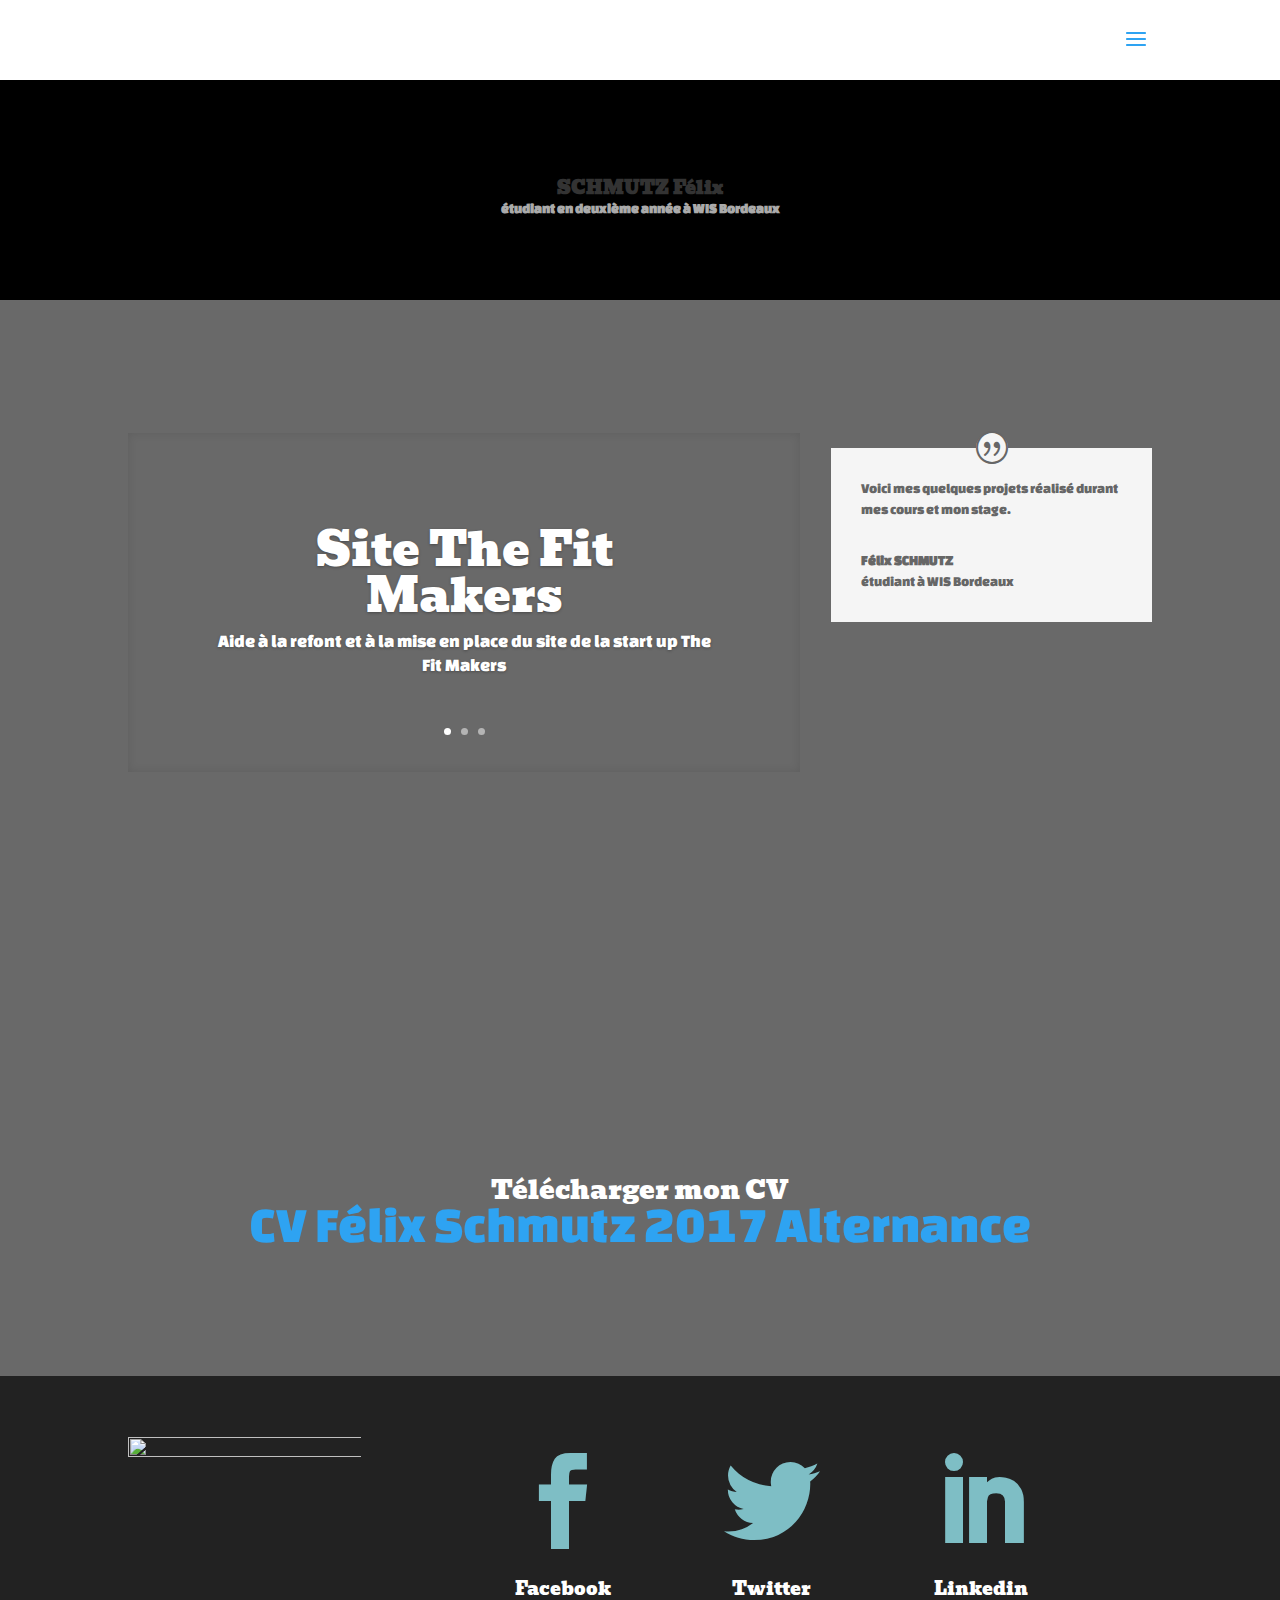
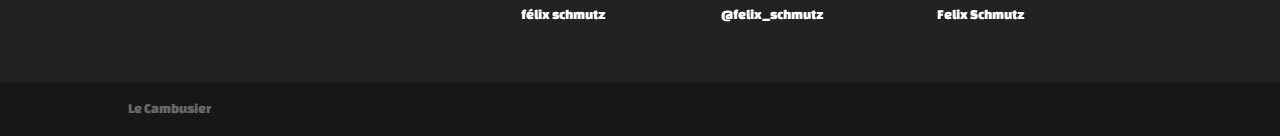
==== index.html @ dbc8c342 "Add files via upload" ====
<!DOCTYPE html> <!--[if IE 6]><html id="ie6" lang="fr-FR" prefix="og: http://ogp.me/ns#"> <![endif]--> <!--[if IE 7]><html id="ie7" lang="fr-FR" prefix="og: http://ogp.me/ns#"> <![endif]--> <!--[if IE 8]><html id="ie8" lang="fr-FR" prefix="og: http://ogp.me/ns#"> <![endif]--> <!--[if !(IE 6) | !(IE 7) | !(IE 8)  ]><!--><html lang="fr-FR" prefix="og: http://ogp.me/ns#"> <!--<![endif]--><head><meta charset="UTF-8" /><meta http-equiv="X-UA-Compatible" content="IE=edge"><link rel="pingback" href="https://felix-schmutz.github.io/xmlrpc.php" /><!--[if lt IE 9]> <script src="https://felix-schmutz.github.io/wp-content/themes/Divi/js/html5.js" type="text/javascript"></script> <![endif]--> <script type="text/javascript">document.documentElement.className = 'js';</script> <script>var et_site_url='https://felix-schmutz.github.io';var et_post_id='2';function et_core_page_resource_fallback(a,b){"undefined"===typeof b&&(b=a.sheet.cssRules&&0===a.sheet.cssRules.length);b&&(a.onerror=null,a.onload=null,a.href?a.href=et_site_url+"/?et_core_page_resource="+a.id+et_post_id:a.src&&(a.src=et_site_url+"/?et_core_page_resource="+a.id+et_post_id))}</script><link type="text/css" media="all" href="https://felix-schmutz.github.io/wp-content/cache/autoptimize/css/autoptimize_e6627c3e05b2438e16acee1b94a51d77.css" rel="stylesheet" /><title>Accueil - CV Félix Schmutz</title><meta name="robots" content="noindex,follow"/><link rel="canonical" href="https://felix-schmutz.github.io/" /><meta property="og:locale" content="fr_FR" /><meta property="og:locale:alternate" content="en_US" /><meta property="og:type" content="website" /><meta property="og:title" content="Accueil - CV Félix Schmutz" /><meta property="og:url" content="https://felix-schmutz.github.io/" /><meta property="og:site_name" content="CV Félix Schmutz" /><meta name="twitter:card" content="summary" /><meta name="twitter:title" content="Accueil - CV Félix Schmutz" /> <script type='application/ld+json'>{"@context":"http:\/\/schema.org","@type":"WebSite","@id":"#website","url":"https:\/\/felix-schmutz.github.io\/","name":"CV F\u00e9lix Schmutz","potentialAction":{"@type":"SearchAction","target":"https:\/\/felix-schmutz.github.io\/?s={search_term_string}","query-input":"required name=search_term_string"}}</script> <link rel='dns-prefetch' href='//s.w.org' /><link rel="alternate" type="application/rss+xml" title="CV Félix Schmutz &raquo; Flux" href="https://felix-schmutz.github.io/feed/" /><link rel="alternate" type="application/rss+xml" title="CV Félix Schmutz &raquo; Flux des commentaires" href="https://felix-schmutz.github.io/comments/feed/" /><link rel="alternate" type="application/rss+xml" title="CV Félix Schmutz &raquo; Accueil Flux des commentaires" href="https://felix-schmutz.github.io/page-d-exemple/feed/" /> <script type="text/javascript">window._wpemojiSettings = {"baseUrl":"https:\/\/s.w.org\/images\/core\/emoji\/2.3\/72x72\/","ext":".png","svgUrl":"https:\/\/s.w.org\/images\/core\/emoji\/2.3\/svg\/","svgExt":".svg","source":{"concatemoji":"https:\/\/felix-schmutz.github.io\/wp-includes\/js\/wp-emoji-release.min.js?ver=4.8.2"}};
			!function(a,b,c){function d(a){var b,c,d,e,f=String.fromCharCode;if(!k||!k.fillText)return!1;switch(k.clearRect(0,0,j.width,j.height),k.textBaseline="top",k.font="600 32px Arial",a){case"flag":return k.fillText(f(55356,56826,55356,56819),0,0),b=j.toDataURL(),k.clearRect(0,0,j.width,j.height),k.fillText(f(55356,56826,8203,55356,56819),0,0),c=j.toDataURL(),b!==c&&(k.clearRect(0,0,j.width,j.height),k.fillText(f(55356,57332,56128,56423,56128,56418,56128,56421,56128,56430,56128,56423,56128,56447),0,0),b=j.toDataURL(),k.clearRect(0,0,j.width,j.height),k.fillText(f(55356,57332,8203,56128,56423,8203,56128,56418,8203,56128,56421,8203,56128,56430,8203,56128,56423,8203,56128,56447),0,0),c=j.toDataURL(),b!==c);case"emoji4":return k.fillText(f(55358,56794,8205,9794,65039),0,0),d=j.toDataURL(),k.clearRect(0,0,j.width,j.height),k.fillText(f(55358,56794,8203,9794,65039),0,0),e=j.toDataURL(),d!==e}return!1}function e(a){var c=b.createElement("script");c.src=a,c.defer=c.type="text/javascript",b.getElementsByTagName("head")[0].appendChild(c)}var f,g,h,i,j=b.createElement("canvas"),k=j.getContext&&j.getContext("2d");for(i=Array("flag","emoji4"),c.supports={everything:!0,everythingExceptFlag:!0},h=0;h<i.length;h++)c.supports[i[h]]=d(i[h]),c.supports.everything=c.supports.everything&&c.supports[i[h]],"flag"!==i[h]&&(c.supports.everythingExceptFlag=c.supports.everythingExceptFlag&&c.supports[i[h]]);c.supports.everythingExceptFlag=c.supports.everythingExceptFlag&&!c.supports.flag,c.DOMReady=!1,c.readyCallback=function(){c.DOMReady=!0},c.supports.everything||(g=function(){c.readyCallback()},b.addEventListener?(b.addEventListener("DOMContentLoaded",g,!1),a.addEventListener("load",g,!1)):(a.attachEvent("onload",g),b.attachEvent("onreadystatechange",function(){"complete"===b.readyState&&c.readyCallback()})),f=c.source||{},f.concatemoji?e(f.concatemoji):f.wpemoji&&f.twemoji&&(e(f.twemoji),e(f.wpemoji)))}(window,document,window._wpemojiSettings);</script> <meta content="Divi v.3.0.76" name="generator"/><link rel='stylesheet' id='dashicons-css'  href='https://felix-schmutz.github.io/wp-includes/css/dashicons.min.css?ver=4.8.2' type='text/css' media='all' /> <script type='text/javascript' src='https://felix-schmutz.github.io/wp-includes/js/jquery/jquery.js?ver=1.12.4'></script> <link rel='https://api.w.org/' href='https://felix-schmutz.github.io/wp-json/' /><link rel="EditURI" type="application/rsd+xml" title="RSD" href="https://felix-schmutz.github.io/xmlrpc.php?rsd" /><link rel="wlwmanifest" type="application/wlwmanifest+xml" href="https://felix-schmutz.github.io/wp-includes/wlwmanifest.xml" /><meta name="generator" content="WordPress 4.8.2" /><link rel='shortlink' href='https://felix-schmutz.github.io/' /><link rel="alternate" type="application/json+oembed" href="https://felix-schmutz.github.io/wp-json/oembed/1.0/embed?url=http%3A%2F%2Fhttps://felix-schmutz.github.io%2F" /><link rel="alternate" type="text/xml+oembed" href="https://felix-schmutz.github.io/wp-json/oembed/1.0/embed?url=http%3A%2F%2Fhttps://felix-schmutz.github.io%2F&#038;format=xml" /><link rel="alternate" href="https://felix-schmutz.github.io/" hreflang="fr" /><link rel="alternate" href="https://felix-schmutz.github.io/en/" hreflang="en" /><meta name="viewport" content="width=device-width, initial-scale=1.0, maximum-scale=1.0, user-scalable=0" /><link rel="icon" href="https://felix-schmutz.github.io/wp-content/uploads/2017/10/cropped-Logo-moi--32x32.png" sizes="32x32" /><link rel="icon" href="https://felix-schmutz.github.io/wp-content/uploads/2017/10/cropped-Logo-moi--192x192.png" sizes="192x192" /><link rel="apple-touch-icon-precomposed" href="https://felix-schmutz.github.io/wp-content/uploads/2017/10/cropped-Logo-moi--180x180.png" /><meta name="msapplication-TileImage" content="https://felix-schmutz.github.io/wp-content/uploads/2017/10/cropped-Logo-moi--270x270.png" /></head><body class="home page-template-default page page-id-2 et_pb_button_helper_class et_fixed_nav et_show_nav et_hide_primary_logo et_cover_background et_pb_gutter et_pb_gutters2 et_primary_nav_dropdown_animation_fade et_secondary_nav_dropdown_animation_fade et_pb_footer_columns_1_4__3_4 et_header_style_slide et_header_style_left et_pb_pagebuilder_layout et_right_sidebar et_divi_theme unknown"><div id="page-container"><div class="et_slide_in_menu_container"><div class="et_slide_menu_top"><div class="clear"></div><form role="search" method="get" class="et-search-form" action="https://felix-schmutz.github.io/"> <input type="search" class="et-search-field" placeholder="Rechercher &hellip;" value="" name="s" title="Rechercher:" /> <button type="submit" id="searchsubmit_header"></button></form></div><div class="et_pb_fullscreen_nav_container"><ul id="mobile_menu_slide" class="et_mobile_menu"><li id="menu-item-64" class="menu-item menu-item-type-post_type menu-item-object-page menu-item-64"><a href="https://felix-schmutz.github.io/contacts/">Contacts</a></li><li id="menu-item-65" class="menu-item menu-item-type-post_type menu-item-object-page menu-item-home current-menu-item page_item page-item-2 current_page_item menu-item-65"><a href="https://felix-schmutz.github.io/">Accueil</a></li><li id="menu-item-143-en" class="lang-item lang-item-6 lang-item-en menu-item menu-item-type-custom menu-item-object-custom menu-item-143-en"><a href="https://felix-schmutz.github.io/en/" hreflang="en-US" lang="en-US"><img src="[data-uri]" title="US" alt="US" /><span style="margin-left:0.3em;">US</span></a></li></ul></div></div><header id="main-header" data-height-onload="66"><div class="container clearfix et_menu_container"><div class="logo_container"> <span class="logo_helper"></span> <a href="https://felix-schmutz.github.io/"> <img src="https://felix-schmutz.github.io/wp-content/themes/Divi/images/logo.png" alt="CV Félix Schmutz" id="logo" data-height-percentage="54" /> </a></div><div id="et-top-navigation" data-height="66" data-fixed-height="40"> <span class="mobile_menu_bar et_pb_header_toggle et_toggle_slide_menu"></span></div></div><div class="et_search_outer"><div class="container et_search_form_container"><form role="search" method="get" class="et-search-form" action="https://felix-schmutz.github.io/"> <input type="search" class="et-search-field" placeholder="Rechercher &hellip;" value="" name="s" title="Rechercher:" /></form> <span class="et_close_search_field"></span></div></div></header><div id="et-main-area"><div id="main-content"><article id="post-2" class="post-2 page type-page status-publish hentry"><div class="entry-content"><div class="et_pb_section  et_pb_section_0 et_pb_with_background et_section_regular"><div class="et_pb_row et_pb_row_0"><div class="et_pb_column et_pb_column_4_4  et_pb_column_0"><div class="et_pb_module et_pb_image et_pb_image_0 et_always_center_on_mobile"> <img src="https://felix-schmutz.github.io/wp-content/uploads/2017/09/Moi.png" alt="" /></div><div class="et_pb_module et_pb_team_member  et_pb_team_member_0 et_pb_team_member_no_image et_pb_bg_layout_light clearfix et_pb_text_align_center"><div class="et_pb_team_member_description"><h4>SCHMUTZ Félix</h4><p class="et_pb_member_position">étudiant en deuxième année à WIS Bordeaux</p></div></div></div></div></div><div class="et_pb_section  et_pb_section_1 et_pb_with_background et_section_regular"><div class="et_pb_row et_pb_row_1"><div class="et_pb_column et_pb_column_4_4  et_pb_column_1"><ul class="et_pb_counters et-waypoint et_pb_module et_pb_bg_layout_light  et_pb_counters_0"></ul></div></div><div class="et_pb_row et_pb_row_2"><div class="et_pb_column et_pb_column_2_3  et_pb_column_2"><div class="et_pb_module et_pb_slider et_pb_slider_fullwidth_off  et_pb_slider_0"><div class="et_pb_slides"><div class="et_pb_slide et_pb_bg_layout_dark et_pb_media_alignment_center et_pb_slide_0 et-pb-active-slide"><div class="et_pb_container clearfix"><div class="et_pb_slider_container_inner"><div class="et_pb_slide_description"><h2 class="et_pb_slide_title">Site The Fit Makers</h2><div class="et_pb_slide_content"><p>Aide à la refont et à la mise en place du site de la start up The Fit Makers</p></div></div></div></div></div><div class="et_pb_slide et_pb_bg_layout_dark et_pb_media_alignment_center et_pb_slide_1"><div class="et_pb_container clearfix"><div class="et_pb_slider_container_inner"><div class="et_pb_slide_description"><h2 class="et_pb_slide_title">The Fit Makers</h2><div class="et_pb_slide_content"><p>Entretiens des réseaux sociaux de la start up The Fit Makers en tant que Comunity Manager</p></div></div></div></div></div><div class="et_pb_slide et_pb_bg_layout_dark et_pb_media_alignment_center et_pb_slide_2"><div class="et_pb_container clearfix"><div class="et_pb_slider_container_inner"><div class="et_pb_slide_description"><h2 class="et_pb_slide_title">Application Mobile</h2><div class="et_pb_slide_content"><p>Aide à l&rsquo;amélioration et à la gestion de l&rsquo;application mobile de la start up The Fit Makers</p></div></div></div></div></div></div></div></div><div class="et_pb_column et_pb_column_1_3  et_pb_column_3"><div class="et_pb_module et_pb_accordion  et_pb_accordion_0"></div><div class="et_pb_testimonial  et_pb_testimonial_0 et_pb_testimonial_no_image et_pb_module et_pb_bg_layout_light et_pb_text_align_left clearfix" style="background-color: #f5f5f5;"><div class="et_pb_testimonial_description"><div class="et_pb_testimonial_description_inner"><p>Voici mes quelques projets réalisé durant mes cours et mon stage.</p><strong class="et_pb_testimonial_author">Félix SCHMUTZ</strong><p class="et_pb_testimonial_meta">étudiant à WIS Bordeaux</p></div></div></div></div></div><div class="et_animated et_pb_row et_pb_row_3"><div class="et_pb_column et_pb_column_1_3  et_pb_column_4"><div class="et_pb_blurb et_pb_module et_pb_bg_layout_dark et_pb_text_align_center  et_pb_blurb_0 et_pb_blurb_position_top"><div class="et_pb_blurb_content"><div class="et_pb_main_blurb_image"><span class="et-pb-icon et-waypoint et_pb_animation_top" style="color: #7EBEC5;">&#xe09b;</span></div><div class="et_pb_blurb_container"><h4>Sports</h4><div class="et_pb_blurb_description"><p>Handball / Tennis / Surf /</p></div></div></div></div></div><div class="et_pb_column et_pb_column_1_3  et_pb_column_5"><div class="et_pb_text et_pb_module et_pb_bg_layout_dark et_pb_text_align_center  et_pb_text_0"><div class="et_pb_text_inner"><p><strong>Mes Hobby</strong></p></div></div><div class="et_pb_blurb et_pb_module et_pb_bg_layout_dark et_pb_text_align_center  et_pb_blurb_1 et_pb_blurb_position_top"><div class="et_pb_blurb_content"><div class="et_pb_main_blurb_image"><span class="et-pb-icon et-waypoint et_pb_animation_top" style="color: #7EBEC5;">&#xe01d;</span></div><div class="et_pb_blurb_container"><h4>Voyages</h4><div class="et_pb_blurb_description"><p>J&rsquo;adore voyager à travers le monde et découvrir de nouvelles croyance, histoires et paysages.</p></div></div></div></div></div><div class="et_pb_column et_pb_column_1_3  et_pb_column_6"><div class="et_pb_blurb et_pb_module et_pb_bg_layout_dark et_pb_text_align_center  et_pb_blurb_2 et_pb_blurb_position_top"><div class="et_pb_blurb_content"><div class="et_pb_main_blurb_image"><span class="et-pb-icon et-waypoint et_pb_animation_top" style="color: #7EBEC5;">&#xe0fc;</span></div><div class="et_pb_blurb_container"><h4>Résponsabilité</h4><div class="et_pb_blurb_description"><p>Président du Bureau des Sport à WIS Bordeaux</p></div></div></div></div></div></div><div class="et_pb_row et_pb_row_4"><div class="et_pb_column et_pb_column_4_4  et_pb_column_7"><div class="et_pb_promo et_pb_module et_pb_bg_layout_dark et_pb_text_align_center  et_pb_cta_0" style="background-color: rgba(119,184,196,0);"><div class="et_pb_promo_description"><h2>Télécharger mon CV</h2><p><a href="https://felix-schmutz.github.io/wp-content/uploads/2017/10/CV-Félix-Schmutz-2017-Alternance.pdf" rel="attachment wp-att-153">CV Félix Schmutz 2017 Alternance</a></p></div></div></div></div></div></div></article></div><footer id="main-footer"><div class="container"><div id="footer-widgets" class="clearfix"><div class="footer-widget"><div id="media_image-2" class="fwidget et_pb_widget widget_media_image"><img width="300" height="245" src="https://felix-schmutz.github.io/wp-content/uploads/2017/10/Logo-moi--300x245.png" class="image wp-image-108  attachment-medium size-medium" alt="" style="max-width: 100%; height: auto;" srcset="https://felix-schmutz.github.io/wp-content/uploads/2017/10/Logo-moi--300x245.png 300w, https://felix-schmutz.github.io/wp-content/uploads/2017/10/Logo-moi-.png 650w" sizes="(max-width: 300px) 100vw, 300px" /></div></div><div class="footer-widget"><div id="text-2" class="fwidget et_pb_widget widget_text"><div class="textwidget"><div class="et_pb_row et_pb_row_4"><div class="et_pb_column et_pb_column_1_3  et_pb_column_7"><div class="et_pb_blurb et_pb_module et_pb_bg_layout_dark et_pb_text_align_center  et_pb_blurb_3 et_pb_blurb_position_top"><div class="et_pb_blurb_content"><div class="et_pb_main_blurb_image"><a href="https://www.facebook.com/felix.schmutz.3"><span class="et-pb-icon et-waypoint et_pb_animation_top et-animated" style="color: #7EBEC5;"></span></a></div><div class="et_pb_blurb_container"><h4><a href="https://www.facebook.com/felix.schmutz.3">Facebook</a></h4><div class="et_pb_blurb_description"><p>félix schmutz</p></div></div></div></div></div><div class="et_pb_column et_pb_column_1_3  et_pb_column_8"><div class="et_pb_blurb et_pb_module et_pb_bg_layout_dark et_pb_text_align_center  et_pb_blurb_4 et_pb_blurb_position_top"><div class="et_pb_blurb_content"><div class="et_pb_main_blurb_image"><a href="https://twitter.com/felix_schmutz"><span class="et-pb-icon et-waypoint et_pb_animation_top et-animated" style="color: #7EBEC5;"></span></a></div><div class="et_pb_blurb_container"><h4><a href="https://twitter.com/felix_schmutz">Twitter</a></h4><div class="et_pb_blurb_description"><p>@felix_schmutz</p></div></div></div></div></div><div class="et_pb_column et_pb_column_1_3  et_pb_column_9"><div class="et_pb_blurb et_pb_module et_pb_bg_layout_dark et_pb_text_align_center  et_pb_blurb_5 et_pb_blurb_position_top"><div class="et_pb_blurb_content"><div class="et_pb_main_blurb_image"><a href="https://www.linkedin.com/in/felix-schmutz-033530150/"><span class="et-pb-icon et-waypoint et_pb_animation_top et-animated" style="color: #7EBEC5;"></span></a></div><div class="et_pb_blurb_container"><h4><a href="https://www.linkedin.com/in/felix-schmutz-033530150/">Linkedin</a></h4><div class="et_pb_blurb_description"><p>Felix Schmutz</p></div></div></div></div></div></div></div></div></div></div></div><div id="footer-bottom"><div class="container clearfix"><div id="footer-info">Le Cambusier</div></div></div></footer></div></div>  <script type="text/javascript">var et_animation_data = [{"class":"et_pb_row_3","style":"zoom","repeat":"once","duration":"1000ms","delay":"0ms","intensity":"50%","starting_opacity":"0%","speed_curve":"ease-in-out"}];</script> <link rel='stylesheet' id='et-builder-googlefonts-css'  href='http://fonts.googleapis.com/css?family=Bevan:400|Changa+One:400,400italic&#038;subset=latin' type='text/css' media='all' /> <script type='text/javascript'>var et_shortcodes_strings = {"previous":"Pr\u00e9c\u00e9dent","next":"Suivant"};
var et_pb_custom = {"ajaxurl":"https:\/\/felix-schmutz.github.io\/wp-admin\/admin-ajax.php","images_uri":"https:\/\/felix-schmutz.github.io\/wp-content\/themes\/Divi\/images","builder_images_uri":"https:\/\/felix-schmutz.github.io\/wp-content\/themes\/Divi\/includes\/builder\/images","et_frontend_nonce":"f06db43201","subscription_failed":"Veuillez v\u00e9rifier les champs ci-dessous pour vous assurer que vous avez entr\u00e9 les informations correctes.","et_ab_log_nonce":"186a486519","fill_message":"S'il vous pla\u00eet, remplissez les champs suivants:","contact_error_message":"Veuillez corriger les erreurs suivantes :","invalid":"E-mail non valide","captcha":"Captcha","prev":"Pr\u00e9c\u00e9dent","previous":"Pr\u00e9c\u00e9dente","next":"Prochaine","wrong_captcha":"Vous avez entr\u00e9 le mauvais num\u00e9ro dans le captcha.","is_builder_plugin_used":"","ignore_waypoints":"no","is_divi_theme_used":"1","widget_search_selector":".widget_search","is_ab_testing_active":"","page_id":"2","unique_test_id":"","ab_bounce_rate":"5","is_cache_plugin_active":"yes","is_shortcode_tracking":""};</script> <script type="text/javascript" defer src="https://felix-schmutz.github.io/wp-content/cache/autoptimize/js/autoptimize_d4743b2c20d6926d5e4274b967481f28.js"></script></body></html>
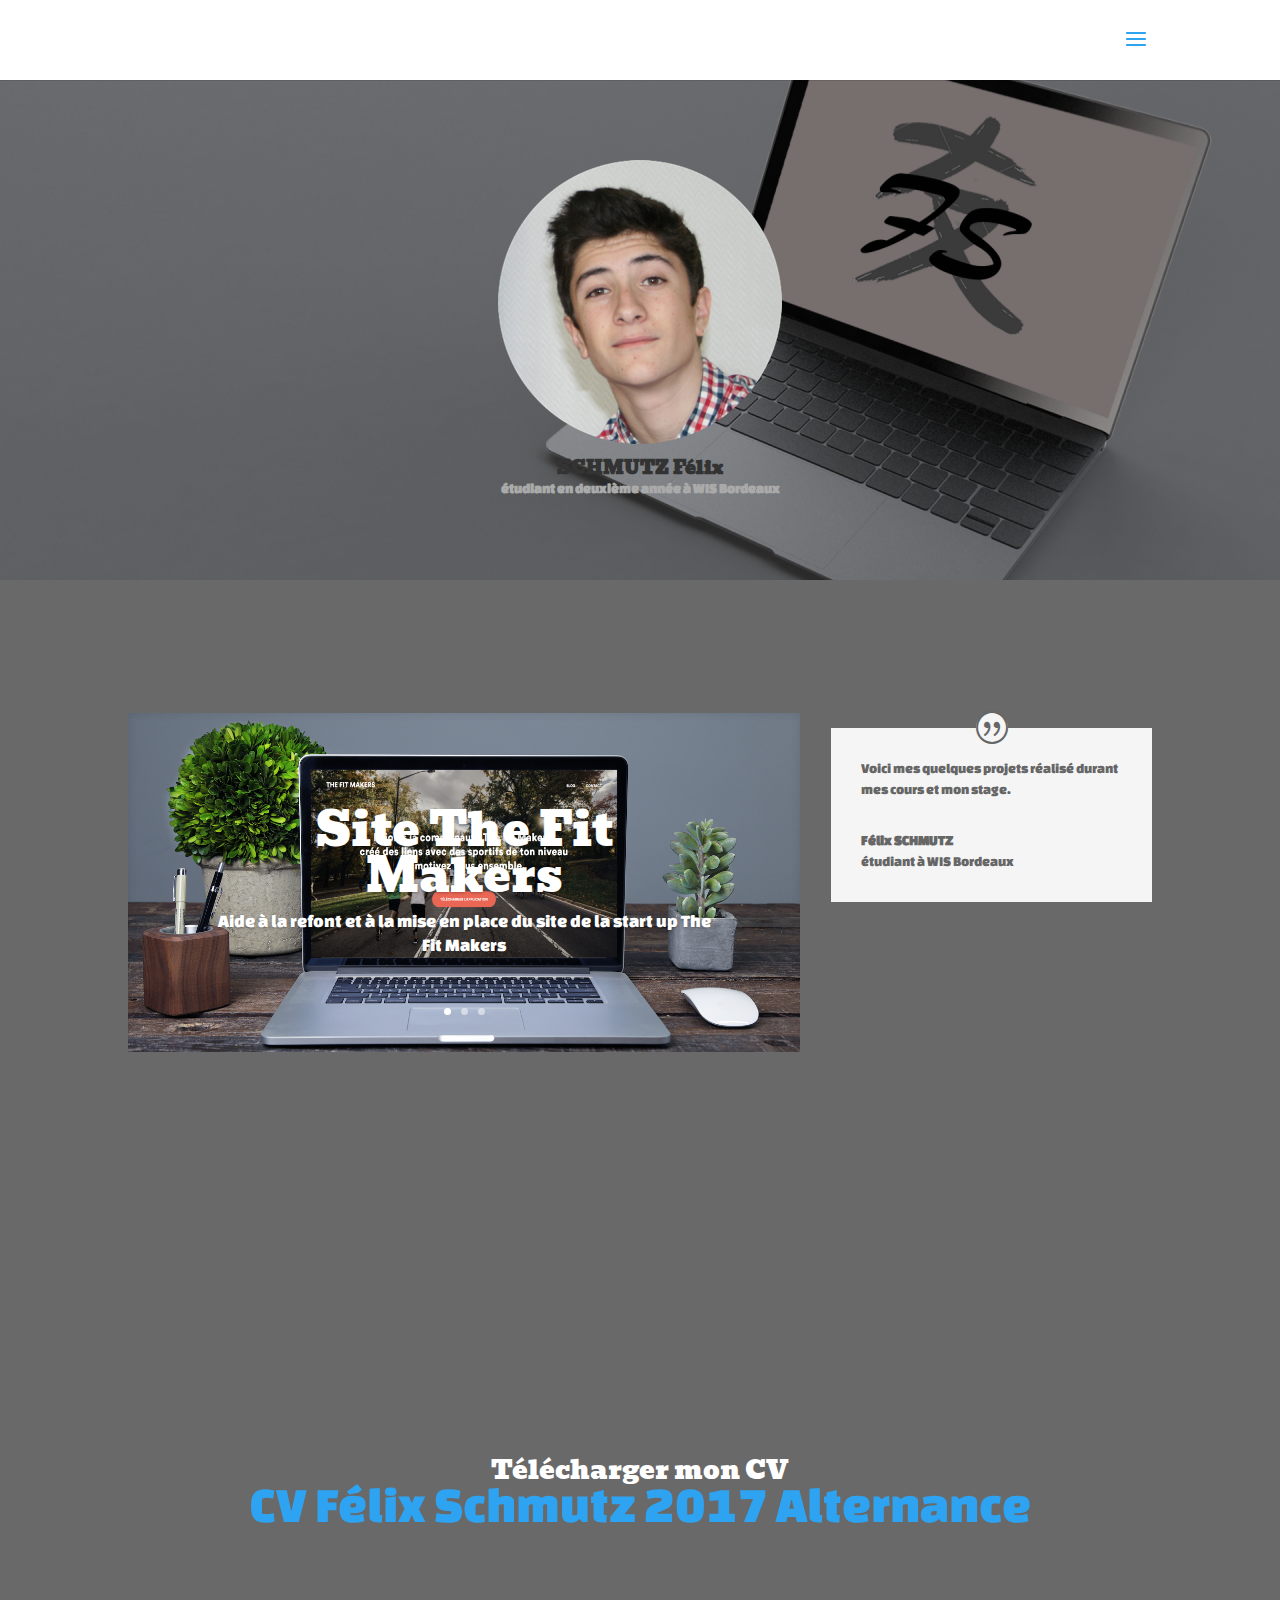
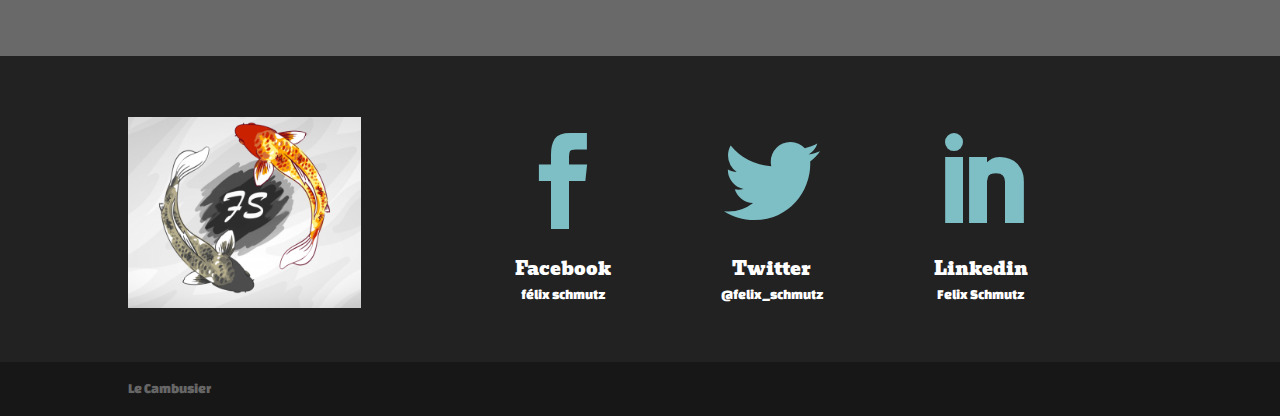
==== commit 402e4847: "Update index.html" ====
--- a/index.html
+++ b/index.html
@@ -1,3 +1,3 @@
 <!DOCTYPE html> <!--[if IE 6]><html id="ie6" lang="fr-FR" prefix="og: http://ogp.me/ns#"> <![endif]--> <!--[if IE 7]><html id="ie7" lang="fr-FR" prefix="og: http://ogp.me/ns#"> <![endif]--> <!--[if IE 8]><html id="ie8" lang="fr-FR" prefix="og: http://ogp.me/ns#"> <![endif]--> <!--[if !(IE 6) | !(IE 7) | !(IE 8)  ]><!--><html lang="fr-FR" prefix="og: http://ogp.me/ns#"> <!--<![endif]--><head><meta charset="UTF-8" /><meta http-equiv="X-UA-Compatible" content="IE=edge"><link rel="pingback" href="https://felix-schmutz.github.io/xmlrpc.php" /><!--[if lt IE 9]> <script src="https://felix-schmutz.github.io/wp-content/themes/Divi/js/html5.js" type="text/javascript"></script> <![endif]--> <script type="text/javascript">document.documentElement.className = 'js';</script> <script>var et_site_url='https://felix-schmutz.github.io';var et_post_id='2';function et_core_page_resource_fallback(a,b){"undefined"===typeof b&&(b=a.sheet.cssRules&&0===a.sheet.cssRules.length);b&&(a.onerror=null,a.onload=null,a.href?a.href=et_site_url+"/?et_core_page_resource="+a.id+et_post_id:a.src&&(a.src=et_site_url+"/?et_core_page_resource="+a.id+et_post_id))}</script><link type="text/css" media="all" href="https://felix-schmutz.github.io/wp-content/cache/autoptimize/css/autoptimize_e6627c3e05b2438e16acee1b94a51d77.css" rel="stylesheet" /><title>Accueil - CV Félix Schmutz</title><meta name="robots" content="noindex,follow"/><link rel="canonical" href="https://felix-schmutz.github.io/" /><meta property="og:locale" content="fr_FR" /><meta property="og:locale:alternate" content="en_US" /><meta property="og:type" content="website" /><meta property="og:title" content="Accueil - CV Félix Schmutz" /><meta property="og:url" content="https://felix-schmutz.github.io/" /><meta property="og:site_name" content="CV Félix Schmutz" /><meta name="twitter:card" content="summary" /><meta name="twitter:title" content="Accueil - CV Félix Schmutz" /> <script type='application/ld+json'>{"@context":"http:\/\/schema.org","@type":"WebSite","@id":"#website","url":"https:\/\/felix-schmutz.github.io\/","name":"CV F\u00e9lix Schmutz","potentialAction":{"@type":"SearchAction","target":"https:\/\/felix-schmutz.github.io\/?s={search_term_string}","query-input":"required name=search_term_string"}}</script> <link rel='dns-prefetch' href='//s.w.org' /><link rel="alternate" type="application/rss+xml" title="CV Félix Schmutz &raquo; Flux" href="https://felix-schmutz.github.io/feed/" /><link rel="alternate" type="application/rss+xml" title="CV Félix Schmutz &raquo; Flux des commentaires" href="https://felix-schmutz.github.io/comments/feed/" /><link rel="alternate" type="application/rss+xml" title="CV Félix Schmutz &raquo; Accueil Flux des commentaires" href="https://felix-schmutz.github.io/page-d-exemple/feed/" /> <script type="text/javascript">window._wpemojiSettings = {"baseUrl":"https:\/\/s.w.org\/images\/core\/emoji\/2.3\/72x72\/","ext":".png","svgUrl":"https:\/\/s.w.org\/images\/core\/emoji\/2.3\/svg\/","svgExt":".svg","source":{"concatemoji":"https:\/\/felix-schmutz.github.io\/wp-includes\/js\/wp-emoji-release.min.js?ver=4.8.2"}};
-			!function(a,b,c){function d(a){var b,c,d,e,f=String.fromCharCode;if(!k||!k.fillText)return!1;switch(k.clearRect(0,0,j.width,j.height),k.textBaseline="top",k.font="600 32px Arial",a){case"flag":return k.fillText(f(55356,56826,55356,56819),0,0),b=j.toDataURL(),k.clearRect(0,0,j.width,j.height),k.fillText(f(55356,56826,8203,55356,56819),0,0),c=j.toDataURL(),b!==c&&(k.clearRect(0,0,j.width,j.height),k.fillText(f(55356,57332,56128,56423,56128,56418,56128,56421,56128,56430,56128,56423,56128,56447),0,0),b=j.toDataURL(),k.clearRect(0,0,j.width,j.height),k.fillText(f(55356,57332,8203,56128,56423,8203,56128,56418,8203,56128,56421,8203,56128,56430,8203,56128,56423,8203,56128,56447),0,0),c=j.toDataURL(),b!==c);case"emoji4":return k.fillText(f(55358,56794,8205,9794,65039),0,0),d=j.toDataURL(),k.clearRect(0,0,j.width,j.height),k.fillText(f(55358,56794,8203,9794,65039),0,0),e=j.toDataURL(),d!==e}return!1}function e(a){var c=b.createElement("script");c.src=a,c.defer=c.type="text/javascript",b.getElementsByTagName("head")[0].appendChild(c)}var f,g,h,i,j=b.createElement("canvas"),k=j.getContext&&j.getContext("2d");for(i=Array("flag","emoji4"),c.supports={everything:!0,everythingExceptFlag:!0},h=0;h<i.length;h++)c.supports[i[h]]=d(i[h]),c.supports.everything=c.supports.everything&&c.supports[i[h]],"flag"!==i[h]&&(c.supports.everythingExceptFlag=c.supports.everythingExceptFlag&&c.supports[i[h]]);c.supports.everythingExceptFlag=c.supports.everythingExceptFlag&&!c.supports.flag,c.DOMReady=!1,c.readyCallback=function(){c.DOMReady=!0},c.supports.everything||(g=function(){c.readyCallback()},b.addEventListener?(b.addEventListener("DOMContentLoaded",g,!1),a.addEventListener("load",g,!1)):(a.attachEvent("onload",g),b.attachEvent("onreadystatechange",function(){"complete"===b.readyState&&c.readyCallback()})),f=c.source||{},f.concatemoji?e(f.concatemoji):f.wpemoji&&f.twemoji&&(e(f.twemoji),e(f.wpemoji)))}(window,document,window._wpemojiSettings);</script> <meta content="Divi v.3.0.76" name="generator"/><link rel='stylesheet' id='dashicons-css'  href='https://felix-schmutz.github.io/wp-includes/css/dashicons.min.css?ver=4.8.2' type='text/css' media='all' /> <script type='text/javascript' src='https://felix-schmutz.github.io/wp-includes/js/jquery/jquery.js?ver=1.12.4'></script> <link rel='https://api.w.org/' href='https://felix-schmutz.github.io/wp-json/' /><link rel="EditURI" type="application/rsd+xml" title="RSD" href="https://felix-schmutz.github.io/xmlrpc.php?rsd" /><link rel="wlwmanifest" type="application/wlwmanifest+xml" href="https://felix-schmutz.github.io/wp-includes/wlwmanifest.xml" /><meta name="generator" content="WordPress 4.8.2" /><link rel='shortlink' href='https://felix-schmutz.github.io/' /><link rel="alternate" type="application/json+oembed" href="https://felix-schmutz.github.io/wp-json/oembed/1.0/embed?url=http%3A%2F%2Fhttps://felix-schmutz.github.io%2F" /><link rel="alternate" type="text/xml+oembed" href="https://felix-schmutz.github.io/wp-json/oembed/1.0/embed?url=http%3A%2F%2Fhttps://felix-schmutz.github.io%2F&#038;format=xml" /><link rel="alternate" href="https://felix-schmutz.github.io/" hreflang="fr" /><link rel="alternate" href="https://felix-schmutz.github.io/en/" hreflang="en" /><meta name="viewport" content="width=device-width, initial-scale=1.0, maximum-scale=1.0, user-scalable=0" /><link rel="icon" href="https://felix-schmutz.github.io/wp-content/uploads/2017/10/cropped-Logo-moi--32x32.png" sizes="32x32" /><link rel="icon" href="https://felix-schmutz.github.io/wp-content/uploads/2017/10/cropped-Logo-moi--192x192.png" sizes="192x192" /><link rel="apple-touch-icon-precomposed" href="https://felix-schmutz.github.io/wp-content/uploads/2017/10/cropped-Logo-moi--180x180.png" /><meta name="msapplication-TileImage" content="https://felix-schmutz.github.io/wp-content/uploads/2017/10/cropped-Logo-moi--270x270.png" /></head><body class="home page-template-default page page-id-2 et_pb_button_helper_class et_fixed_nav et_show_nav et_hide_primary_logo et_cover_background et_pb_gutter et_pb_gutters2 et_primary_nav_dropdown_animation_fade et_secondary_nav_dropdown_animation_fade et_pb_footer_columns_1_4__3_4 et_header_style_slide et_header_style_left et_pb_pagebuilder_layout et_right_sidebar et_divi_theme unknown"><div id="page-container"><div class="et_slide_in_menu_container"><div class="et_slide_menu_top"><div class="clear"></div><form role="search" method="get" class="et-search-form" action="https://felix-schmutz.github.io/"> <input type="search" class="et-search-field" placeholder="Rechercher &hellip;" value="" name="s" title="Rechercher:" /> <button type="submit" id="searchsubmit_header"></button></form></div><div class="et_pb_fullscreen_nav_container"><ul id="mobile_menu_slide" class="et_mobile_menu"><li id="menu-item-64" class="menu-item menu-item-type-post_type menu-item-object-page menu-item-64"><a href="https://felix-schmutz.github.io/contacts/">Contacts</a></li><li id="menu-item-65" class="menu-item menu-item-type-post_type menu-item-object-page menu-item-home current-menu-item page_item page-item-2 current_page_item menu-item-65"><a href="https://felix-schmutz.github.io/">Accueil</a></li><li id="menu-item-143-en" class="lang-item lang-item-6 lang-item-en menu-item menu-item-type-custom menu-item-object-custom menu-item-143-en"><a href="https://felix-schmutz.github.io/en/" hreflang="en-US" lang="en-US"><img src="[data-uri]" title="US" alt="US" /><span style="margin-left:0.3em;">US</span></a></li></ul></div></div><header id="main-header" data-height-onload="66"><div class="container clearfix et_menu_container"><div class="logo_container"> <span class="logo_helper"></span> <a href="https://felix-schmutz.github.io/"> <img src="https://felix-schmutz.github.io/wp-content/themes/Divi/images/logo.png" alt="CV Félix Schmutz" id="logo" data-height-percentage="54" /> </a></div><div id="et-top-navigation" data-height="66" data-fixed-height="40"> <span class="mobile_menu_bar et_pb_header_toggle et_toggle_slide_menu"></span></div></div><div class="et_search_outer"><div class="container et_search_form_container"><form role="search" method="get" class="et-search-form" action="https://felix-schmutz.github.io/"> <input type="search" class="et-search-field" placeholder="Rechercher &hellip;" value="" name="s" title="Rechercher:" /></form> <span class="et_close_search_field"></span></div></div></header><div id="et-main-area"><div id="main-content"><article id="post-2" class="post-2 page type-page status-publish hentry"><div class="entry-content"><div class="et_pb_section  et_pb_section_0 et_pb_with_background et_section_regular"><div class="et_pb_row et_pb_row_0"><div class="et_pb_column et_pb_column_4_4  et_pb_column_0"><div class="et_pb_module et_pb_image et_pb_image_0 et_always_center_on_mobile"> <img src="https://felix-schmutz.github.io/wp-content/uploads/2017/09/Moi.png" alt="" /></div><div class="et_pb_module et_pb_team_member  et_pb_team_member_0 et_pb_team_member_no_image et_pb_bg_layout_light clearfix et_pb_text_align_center"><div class="et_pb_team_member_description"><h4>SCHMUTZ Félix</h4><p class="et_pb_member_position">étudiant en deuxième année à WIS Bordeaux</p></div></div></div></div></div><div class="et_pb_section  et_pb_section_1 et_pb_with_background et_section_regular"><div class="et_pb_row et_pb_row_1"><div class="et_pb_column et_pb_column_4_4  et_pb_column_1"><ul class="et_pb_counters et-waypoint et_pb_module et_pb_bg_layout_light  et_pb_counters_0"></ul></div></div><div class="et_pb_row et_pb_row_2"><div class="et_pb_column et_pb_column_2_3  et_pb_column_2"><div class="et_pb_module et_pb_slider et_pb_slider_fullwidth_off  et_pb_slider_0"><div class="et_pb_slides"><div class="et_pb_slide et_pb_bg_layout_dark et_pb_media_alignment_center et_pb_slide_0 et-pb-active-slide"><div class="et_pb_container clearfix"><div class="et_pb_slider_container_inner"><div class="et_pb_slide_description"><h2 class="et_pb_slide_title">Site The Fit Makers</h2><div class="et_pb_slide_content"><p>Aide à la refont et à la mise en place du site de la start up The Fit Makers</p></div></div></div></div></div><div class="et_pb_slide et_pb_bg_layout_dark et_pb_media_alignment_center et_pb_slide_1"><div class="et_pb_container clearfix"><div class="et_pb_slider_container_inner"><div class="et_pb_slide_description"><h2 class="et_pb_slide_title">The Fit Makers</h2><div class="et_pb_slide_content"><p>Entretiens des réseaux sociaux de la start up The Fit Makers en tant que Comunity Manager</p></div></div></div></div></div><div class="et_pb_slide et_pb_bg_layout_dark et_pb_media_alignment_center et_pb_slide_2"><div class="et_pb_container clearfix"><div class="et_pb_slider_container_inner"><div class="et_pb_slide_description"><h2 class="et_pb_slide_title">Application Mobile</h2><div class="et_pb_slide_content"><p>Aide à l&rsquo;amélioration et à la gestion de l&rsquo;application mobile de la start up The Fit Makers</p></div></div></div></div></div></div></div></div><div class="et_pb_column et_pb_column_1_3  et_pb_column_3"><div class="et_pb_module et_pb_accordion  et_pb_accordion_0"></div><div class="et_pb_testimonial  et_pb_testimonial_0 et_pb_testimonial_no_image et_pb_module et_pb_bg_layout_light et_pb_text_align_left clearfix" style="background-color: #f5f5f5;"><div class="et_pb_testimonial_description"><div class="et_pb_testimonial_description_inner"><p>Voici mes quelques projets réalisé durant mes cours et mon stage.</p><strong class="et_pb_testimonial_author">Félix SCHMUTZ</strong><p class="et_pb_testimonial_meta">étudiant à WIS Bordeaux</p></div></div></div></div></div><div class="et_animated et_pb_row et_pb_row_3"><div class="et_pb_column et_pb_column_1_3  et_pb_column_4"><div class="et_pb_blurb et_pb_module et_pb_bg_layout_dark et_pb_text_align_center  et_pb_blurb_0 et_pb_blurb_position_top"><div class="et_pb_blurb_content"><div class="et_pb_main_blurb_image"><span class="et-pb-icon et-waypoint et_pb_animation_top" style="color: #7EBEC5;">&#xe09b;</span></div><div class="et_pb_blurb_container"><h4>Sports</h4><div class="et_pb_blurb_description"><p>Handball / Tennis / Surf /</p></div></div></div></div></div><div class="et_pb_column et_pb_column_1_3  et_pb_column_5"><div class="et_pb_text et_pb_module et_pb_bg_layout_dark et_pb_text_align_center  et_pb_text_0"><div class="et_pb_text_inner"><p><strong>Mes Hobby</strong></p></div></div><div class="et_pb_blurb et_pb_module et_pb_bg_layout_dark et_pb_text_align_center  et_pb_blurb_1 et_pb_blurb_position_top"><div class="et_pb_blurb_content"><div class="et_pb_main_blurb_image"><span class="et-pb-icon et-waypoint et_pb_animation_top" style="color: #7EBEC5;">&#xe01d;</span></div><div class="et_pb_blurb_container"><h4>Voyages</h4><div class="et_pb_blurb_description"><p>J&rsquo;adore voyager à travers le monde et découvrir de nouvelles croyance, histoires et paysages.</p></div></div></div></div></div><div class="et_pb_column et_pb_column_1_3  et_pb_column_6"><div class="et_pb_blurb et_pb_module et_pb_bg_layout_dark et_pb_text_align_center  et_pb_blurb_2 et_pb_blurb_position_top"><div class="et_pb_blurb_content"><div class="et_pb_main_blurb_image"><span class="et-pb-icon et-waypoint et_pb_animation_top" style="color: #7EBEC5;">&#xe0fc;</span></div><div class="et_pb_blurb_container"><h4>Résponsabilité</h4><div class="et_pb_blurb_description"><p>Président du Bureau des Sport à WIS Bordeaux</p></div></div></div></div></div></div><div class="et_pb_row et_pb_row_4"><div class="et_pb_column et_pb_column_4_4  et_pb_column_7"><div class="et_pb_promo et_pb_module et_pb_bg_layout_dark et_pb_text_align_center  et_pb_cta_0" style="background-color: rgba(119,184,196,0);"><div class="et_pb_promo_description"><h2>Télécharger mon CV</h2><p><a href="https://felix-schmutz.github.io/wp-content/uploads/2017/10/CV-Félix-Schmutz-2017-Alternance.pdf" rel="attachment wp-att-153">CV Félix Schmutz 2017 Alternance</a></p></div></div></div></div></div></div></article></div><footer id="main-footer"><div class="container"><div id="footer-widgets" class="clearfix"><div class="footer-widget"><div id="media_image-2" class="fwidget et_pb_widget widget_media_image"><img width="300" height="245" src="https://felix-schmutz.github.io/wp-content/uploads/2017/10/Logo-moi--300x245.png" class="image wp-image-108  attachment-medium size-medium" alt="" style="max-width: 100%; height: auto;" srcset="https://felix-schmutz.github.io/wp-content/uploads/2017/10/Logo-moi--300x245.png 300w, https://felix-schmutz.github.io/wp-content/uploads/2017/10/Logo-moi-.png 650w" sizes="(max-width: 300px) 100vw, 300px" /></div></div><div class="footer-widget"><div id="text-2" class="fwidget et_pb_widget widget_text"><div class="textwidget"><div class="et_pb_row et_pb_row_4"><div class="et_pb_column et_pb_column_1_3  et_pb_column_7"><div class="et_pb_blurb et_pb_module et_pb_bg_layout_dark et_pb_text_align_center  et_pb_blurb_3 et_pb_blurb_position_top"><div class="et_pb_blurb_content"><div class="et_pb_main_blurb_image"><a href="https://www.facebook.com/felix.schmutz.3"><span class="et-pb-icon et-waypoint et_pb_animation_top et-animated" style="color: #7EBEC5;"></span></a></div><div class="et_pb_blurb_container"><h4><a href="https://www.facebook.com/felix.schmutz.3">Facebook</a></h4><div class="et_pb_blurb_description"><p>félix schmutz</p></div></div></div></div></div><div class="et_pb_column et_pb_column_1_3  et_pb_column_8"><div class="et_pb_blurb et_pb_module et_pb_bg_layout_dark et_pb_text_align_center  et_pb_blurb_4 et_pb_blurb_position_top"><div class="et_pb_blurb_content"><div class="et_pb_main_blurb_image"><a href="https://twitter.com/felix_schmutz"><span class="et-pb-icon et-waypoint et_pb_animation_top et-animated" style="color: #7EBEC5;"></span></a></div><div class="et_pb_blurb_container"><h4><a href="https://twitter.com/felix_schmutz">Twitter</a></h4><div class="et_pb_blurb_description"><p>@felix_schmutz</p></div></div></div></div></div><div class="et_pb_column et_pb_column_1_3  et_pb_column_9"><div class="et_pb_blurb et_pb_module et_pb_bg_layout_dark et_pb_text_align_center  et_pb_blurb_5 et_pb_blurb_position_top"><div class="et_pb_blurb_content"><div class="et_pb_main_blurb_image"><a href="https://www.linkedin.com/in/felix-schmutz-033530150/"><span class="et-pb-icon et-waypoint et_pb_animation_top et-animated" style="color: #7EBEC5;"></span></a></div><div class="et_pb_blurb_container"><h4><a href="https://www.linkedin.com/in/felix-schmutz-033530150/">Linkedin</a></h4><div class="et_pb_blurb_description"><p>Felix Schmutz</p></div></div></div></div></div></div></div></div></div></div></div><div id="footer-bottom"><div class="container clearfix"><div id="footer-info">Le Cambusier</div></div></div></footer></div></div>  <script type="text/javascript">var et_animation_data = [{"class":"et_pb_row_3","style":"zoom","repeat":"once","duration":"1000ms","delay":"0ms","intensity":"50%","starting_opacity":"0%","speed_curve":"ease-in-out"}];</script> <link rel='stylesheet' id='et-builder-googlefonts-css'  href='http://fonts.googleapis.com/css?family=Bevan:400|Changa+One:400,400italic&#038;subset=latin' type='text/css' media='all' /> <script type='text/javascript'>var et_shortcodes_strings = {"previous":"Pr\u00e9c\u00e9dent","next":"Suivant"};
-var et_pb_custom = {"ajaxurl":"https:\/\/felix-schmutz.github.io\/wp-admin\/admin-ajax.php","images_uri":"https:\/\/felix-schmutz.github.io\/wp-content\/themes\/Divi\/images","builder_images_uri":"https:\/\/felix-schmutz.github.io\/wp-content\/themes\/Divi\/includes\/builder\/images","et_frontend_nonce":"f06db43201","subscription_failed":"Veuillez v\u00e9rifier les champs ci-dessous pour vous assurer que vous avez entr\u00e9 les informations correctes.","et_ab_log_nonce":"186a486519","fill_message":"S'il vous pla\u00eet, remplissez les champs suivants:","contact_error_message":"Veuillez corriger les erreurs suivantes :","invalid":"E-mail non valide","captcha":"Captcha","prev":"Pr\u00e9c\u00e9dent","previous":"Pr\u00e9c\u00e9dente","next":"Prochaine","wrong_captcha":"Vous avez entr\u00e9 le mauvais num\u00e9ro dans le captcha.","is_builder_plugin_used":"","ignore_waypoints":"no","is_divi_theme_used":"1","widget_search_selector":".widget_search","is_ab_testing_active":"","page_id":"2","unique_test_id":"","ab_bounce_rate":"5","is_cache_plugin_active":"yes","is_shortcode_tracking":""};</script> <script type="text/javascript" defer src="https://felix-schmutz.github.io/wp-content/cache/autoptimize/js/autoptimize_d4743b2c20d6926d5e4274b967481f28.js"></script></body></html>+			!function(a,b,c){function d(a){var b,c,d,e,f=String.fromCharCode;if(!k||!k.fillText)return!1;switch(k.clearRect(0,0,j.width,j.height),k.textBaseline="top",k.font="600 32px Arial",a){case"flag":return k.fillText(f(55356,56826,55356,56819),0,0),b=j.toDataURL(),k.clearRect(0,0,j.width,j.height),k.fillText(f(55356,56826,8203,55356,56819),0,0),c=j.toDataURL(),b!==c&&(k.clearRect(0,0,j.width,j.height),k.fillText(f(55356,57332,56128,56423,56128,56418,56128,56421,56128,56430,56128,56423,56128,56447),0,0),b=j.toDataURL(),k.clearRect(0,0,j.width,j.height),k.fillText(f(55356,57332,8203,56128,56423,8203,56128,56418,8203,56128,56421,8203,56128,56430,8203,56128,56423,8203,56128,56447),0,0),c=j.toDataURL(),b!==c);case"emoji4":return k.fillText(f(55358,56794,8205,9794,65039),0,0),d=j.toDataURL(),k.clearRect(0,0,j.width,j.height),k.fillText(f(55358,56794,8203,9794,65039),0,0),e=j.toDataURL(),d!==e}return!1}function e(a){var c=b.createElement("script");c.src=a,c.defer=c.type="text/javascript",b.getElementsByTagName("head")[0].appendChild(c)}var f,g,h,i,j=b.createElement("canvas"),k=j.getContext&&j.getContext("2d");for(i=Array("flag","emoji4"),c.supports={everything:!0,everythingExceptFlag:!0},h=0;h<i.length;h++)c.supports[i[h]]=d(i[h]),c.supports.everything=c.supports.everything&&c.supports[i[h]],"flag"!==i[h]&&(c.supports.everythingExceptFlag=c.supports.everythingExceptFlag&&c.supports[i[h]]);c.supports.everythingExceptFlag=c.supports.everythingExceptFlag&&!c.supports.flag,c.DOMReady=!1,c.readyCallback=function(){c.DOMReady=!0},c.supports.everything||(g=function(){c.readyCallback()},b.addEventListener?(b.addEventListener("DOMContentLoaded",g,!1),a.addEventListener("load",g,!1)):(a.attachEvent("onload",g),b.attachEvent("onreadystatechange",function(){"complete"===b.readyState&&c.readyCallback()})),f=c.source||{},f.concatemoji?e(f.concatemoji):f.wpemoji&&f.twemoji&&(e(f.twemoji),e(f.wpemoji)))}(window,document,window._wpemojiSettings);</script> <meta content="Divi v.3.0.76" name="generator"/><link rel='stylesheet' id='dashicons-css'  href='https://felix-schmutz.github.io/wp-includes/css/dashicons.min.css?ver=4.8.2' type='text/css' media='all' /> <script type='text/javascript' src='https://felix-schmutz.github.io/wp-includes/js/jquery/jquery.js?ver=1.12.4'></script> <link rel='https://api.w.org/' href='https://felix-schmutz.github.io/wp-json/' /><link rel="EditURI" type="application/rsd+xml" title="RSD" href="https://felix-schmutz.github.io/xmlrpc.php?rsd" /><link rel="wlwmanifest" type="application/wlwmanifest+xml" href="https://felix-schmutz.github.io/wp-includes/wlwmanifest.xml" /><meta name="generator" content="WordPress 4.8.2" /><link rel='shortlink' href='https://felix-schmutz.github.io/' /><link rel="alternate" type="application/json+oembed" href="https://felix-schmutz.github.io/wp-json/oembed/1.0/embed?url=http%3A%2F%2Fhttps://felix-schmutz.github.io%2F" /><link rel="alternate" type="text/xml+oembed" href="https://felix-schmutz.github.io/wp-json/oembed/1.0/embed?url=http%3A%2F%2Fhttps://felix-schmutz.github.io%2F&#038;format=xml" /><link rel="alternate" href="https://felix-schmutz.github.io/" hreflang="fr" /><link rel="alternate" href="https://felix-schmutz.github.io/en/" hreflang="en" /><meta name="viewport" content="width=device-width, initial-scale=1.0, maximum-scale=1.0, user-scalable=0" /><link rel="icon" href="https://felix-schmutz.github.io/wp-content/uploads/2017/10/cropped-Logo-moi--32x32.png" sizes="32x32" /><link rel="icon" href="https://felix-schmutz.github.io/wp-content/uploads/2017/10/cropped-Logo-moi--192x192.png" sizes="192x192" /><link rel="apple-touch-icon-precomposed" href="https://felix-schmutz.github.io/wp-content/uploads/2017/10/cropped-Logo-moi--180x180.png" /><meta name="msapplication-TileImage" content="https://felix-schmutz.github.io/wp-content/uploads/2017/10/cropped-Logo-moi--270x270.png" /></head><body class="home page-template-default page page-id-2 et_pb_button_helper_class et_fixed_nav et_show_nav et_hide_primary_logo et_cover_background et_pb_gutter et_pb_gutters2 et_primary_nav_dropdown_animation_fade et_secondary_nav_dropdown_animation_fade et_pb_footer_columns_1_4__3_4 et_header_style_slide et_header_style_left et_pb_pagebuilder_layout et_right_sidebar et_divi_theme unknown"><div id="page-container"><div class="et_slide_in_menu_container"><div class="et_slide_menu_top"><div class="clear"></div><form role="search" method="get" class="et-search-form" action="https://felix-schmutz.github.io/"> <input type="search" class="et-search-field" placeholder="Rechercher &hellip;" value="" name="s" title="Rechercher:" /> <button type="submit" id="searchsubmit_header"></button></form></div><div class="et_pb_fullscreen_nav_container"><ul id="mobile_menu_slide" class="et_mobile_menu"><li id="menu-item-64" class="menu-item menu-item-type-post_type menu-item-object-page menu-item-64"><a href="https://felix-schmutz.github.io/contacts/">Contacts</a></li><li id="menu-item-65" class="menu-item menu-item-type-post_type menu-item-object-page menu-item-home current-menu-item page_item page-item-2 current_page_item menu-item-65"><a href="https://felix-schmutz.github.io/">Accueil</a></li><li id="menu-item-143-en" class="lang-item lang-item-6 lang-item-en menu-item menu-item-type-custom menu-item-object-custom menu-item-143-en"><a href="https://felix-schmutz.github.io/en/" hreflang="en-US" lang="en-US"><img src="[data-uri]" title="US" alt="US" /><span style="margin-left:0.3em;">US</span></a></li></ul></div></div><header id="main-header" data-height-onload="66"><div class="container clearfix et_menu_container"><div class="logo_container"> <span class="logo_helper"></span> <a href="https://felix-schmutz.github.io/"> <img src="https://felix-schmutz.github.io/wp-content/themes/Divi/images/logo.png" alt="CV Félix Schmutz" id="logo" data-height-percentage="54" /> </a></div><div id="et-top-navigation" data-height="66" data-fixed-height="40"> <span class="mobile_menu_bar et_pb_header_toggle et_toggle_slide_menu"></span></div></div><div class="et_search_outer"><div class="container et_search_form_container"><form role="search" method="get" class="et-search-form" action="https://felix-schmutz.github.io/"> <input type="search" class="et-search-field" placeholder="Rechercher &hellip;" value="" name="s" title="Rechercher:" /></form> <span class="et_close_search_field"></span></div></div></header><div id="et-main-area"><div id="main-content"><article id="post-2" class="post-2 page type-page status-publish hentry"><div class="entry-content"><div class="et_pb_section  et_pb_section_0 et_pb_with_background et_section_regular"><div class="et_pb_row et_pb_row_0"><div class="et_pb_column et_pb_column_4_4  et_pb_column_0"><div class="et_pb_module et_pb_image et_pb_image_0 et_always_center_on_mobile"> <img src="https://felix-schmutz.github.io/wp-content/uploads/2017/09/Moi.png" alt="" /></div><div class="et_pb_module et_pb_team_member  et_pb_team_member_0 et_pb_team_member_no_image et_pb_bg_layout_light clearfix et_pb_text_align_center"><div class="et_pb_team_member_description"><h4>SCHMUTZ Félix</h4><p class="et_pb_member_position">étudiant en deuxième année à WIS Bordeaux</p></div></div></div></div></div><div class="et_pb_section  et_pb_section_1 et_pb_with_background et_section_regular"><div class="et_pb_row et_pb_row_1"><div class="et_pb_column et_pb_column_4_4  et_pb_column_1"><ul class="et_pb_counters et-waypoint et_pb_module et_pb_bg_layout_light  et_pb_counters_0"></ul></div></div><div class="et_pb_row et_pb_row_2"><div class="et_pb_column et_pb_column_2_3  et_pb_column_2"><div class="et_pb_module et_pb_slider et_pb_slider_fullwidth_off  et_pb_slider_0"><div class="et_pb_slides"><div class="et_pb_slide et_pb_bg_layout_dark et_pb_media_alignment_center et_pb_slide_0 et-pb-active-slide"><div class="et_pb_container clearfix"><div class="et_pb_slider_container_inner"><div class="et_pb_slide_description"><h2 class="et_pb_slide_title">Site The Fit Makers</h2><div class="et_pb_slide_content"><p>Aide à la refont et à la mise en place du site de la start up The Fit Makers</p></div></div></div></div></div><div class="et_pb_slide et_pb_bg_layout_dark et_pb_media_alignment_center et_pb_slide_1"><div class="et_pb_container clearfix"><div class="et_pb_slider_container_inner"><div class="et_pb_slide_description"><h2 class="et_pb_slide_title">The Fit Makers</h2><div class="et_pb_slide_content"><p>Entretiens des réseaux sociaux de la start up The Fit Makers en tant que Comunity Manager</p></div></div></div></div></div><div class="et_pb_slide et_pb_bg_layout_dark et_pb_media_alignment_center et_pb_slide_2"><div class="et_pb_container clearfix"><div class="et_pb_slider_container_inner"><div class="et_pb_slide_description"><h2 class="et_pb_slide_title">Application Mobile</h2><div class="et_pb_slide_content"><p>Aide à l&rsquo;amélioration et à la gestion de l&rsquo;application mobile de la start up The Fit Makers</p></div></div></div></div></div></div></div></div><div class="et_pb_column et_pb_column_1_3  et_pb_column_3"><div class="et_pb_module et_pb_accordion  et_pb_accordion_0"></div><div class="et_pb_testimonial  et_pb_testimonial_0 et_pb_testimonial_no_image et_pb_module et_pb_bg_layout_light et_pb_text_align_left clearfix" style="background-color: #f5f5f5;"><div class="et_pb_testimonial_description"><div class="et_pb_testimonial_description_inner"><p>Voici mes quelques projets réalisé durant mes cours et mon stage.</p><strong class="et_pb_testimonial_author">Félix SCHMUTZ</strong><p class="et_pb_testimonial_meta">étudiant à WIS Bordeaux</p></div></div></div></div></div><div class="et_animated et_pb_row et_pb_row_3"><div class="et_pb_column et_pb_column_1_3  et_pb_column_4"><div class="et_pb_blurb et_pb_module et_pb_bg_layout_dark et_pb_text_align_center  et_pb_blurb_0 et_pb_blurb_position_top"><div class="et_pb_blurb_content"><div class="et_pb_main_blurb_image"><span class="et-pb-icon et-waypoint et_pb_animation_top" style="color: #7EBEC5;">&#xe09b;</span></div><div class="et_pb_blurb_container"><h4>Sports</h4><div class="et_pb_blurb_description"><p>Handball / Tennis / Surf /</p></div></div></div></div></div><div class="et_pb_column et_pb_column_1_3  et_pb_column_5"><div class="et_pb_text et_pb_module et_pb_bg_layout_dark et_pb_text_align_center  et_pb_text_0"><div class="et_pb_text_inner"><p><strong>Mes Hobby</strong></p></div></div><div class="et_pb_blurb et_pb_module et_pb_bg_layout_dark et_pb_text_align_center  et_pb_blurb_1 et_pb_blurb_position_top"><div class="et_pb_blurb_content"><div class="et_pb_main_blurb_image"><span class="et-pb-icon et-waypoint et_pb_animation_top" style="color: #7EBEC5;">&#xe01d;</span></div><div class="et_pb_blurb_container"><h4>Voyages</h4><div class="et_pb_blurb_description"><p>J&rsquo;adore voyager à travers le monde et découvrir de nouvelles croyance, histoires et paysages.</p></div></div></div></div></div><div class="et_pb_column et_pb_column_1_3  et_pb_column_6"><div class="et_pb_blurb et_pb_module et_pb_bg_layout_dark et_pb_text_align_center  et_pb_blurb_2 et_pb_blurb_position_top"><div class="et_pb_blurb_content"><div class="et_pb_main_blurb_image"><span class="et-pb-icon et-waypoint et_pb_animation_top" style="color: #7EBEC5;">&#xe0fc;</span></div><div class="et_pb_blurb_container"><h4>Résponsabilité</h4><div class="et_pb_blurb_description"><p>Président du Bureau des Sport à WIS Bordeaux</p></div></div></div></div></div></div><div class="et_pb_row et_pb_row_4"><div class="et_pb_column et_pb_column_4_4  et_pb_column_7"><div class="et_pb_promo et_pb_module et_pb_bg_layout_dark et_pb_text_align_center  et_pb_cta_0" style="background-color: rgba(119,184,196,0);"><div class="et_pb_promo_description"><h2>Télécharger mon CV</h2><p><a href="https://felix-schmutz.github.io/wp-content/uploads/2017/10/CV-Félix-Schmutz-2017-Alternance.pdf" rel="attachment wp-att-153">CV Félix Schmutz 2017 Alternance</a></p></div></div></div></div></div></div></article></div><footer id="main-footer"><div class="container"><div id="footer-widgets" class="clearfix"><div class="footer-widget"><div id="media_image-2" class="fwidget et_pb_widget widget_media_image"><img width="300" height="245" src="https://felix-schmutz.github.io/wp-content/uploads/2017/10/Logo-moi--300x245.png" class="image wp-image-108  attachment-medium size-medium" alt="" style="max-width: 100%; height: auto;" srcset="https://felix-schmutz.github.io/wp-content/uploads/2017/10/Logo-moi--300x245.png 300w, https://felix-schmutz.github.io/wp-content/uploads/2017/10/Logo-moi-.png 650w" sizes="(max-width: 300px) 100vw, 300px" /></div></div><div class="footer-widget"><div id="text-2" class="fwidget et_pb_widget widget_text"><div class="textwidget"><div class="et_pb_row et_pb_row_4"><div class="et_pb_column et_pb_column_1_3  et_pb_column_7"><div class="et_pb_blurb et_pb_module et_pb_bg_layout_dark et_pb_text_align_center  et_pb_blurb_3 et_pb_blurb_position_top"><div class="et_pb_blurb_content"><div class="et_pb_main_blurb_image"><a href="https://www.facebook.com/felix.schmutz.3"><span class="et-pb-icon et-waypoint et_pb_animation_top et-animated" style="color: #7EBEC5;"></span></a></div><div class="et_pb_blurb_container"><h4><a href="https://www.facebook.com/felix.schmutz.3">Facebook</a></h4><div class="et_pb_blurb_description"><p>félix schmutz</p></div></div></div></div></div><div class="et_pb_column et_pb_column_1_3  et_pb_column_8"><div class="et_pb_blurb et_pb_module et_pb_bg_layout_dark et_pb_text_align_center  et_pb_blurb_4 et_pb_blurb_position_top"><div class="et_pb_blurb_content"><div class="et_pb_main_blurb_image"><a href="https://twitter.com/felix_schmutz"><span class="et-pb-icon et-waypoint et_pb_animation_top et-animated" style="color: #7EBEC5;"></span></a></div><div class="et_pb_blurb_container"><h4><a href="https://twitter.com/felix_schmutz">Twitter</a></h4><div class="et_pb_blurb_description"><p>@felix_schmutz</p></div></div></div></div></div><div class="et_pb_column et_pb_column_1_3  et_pb_column_9"><div class="et_pb_blurb et_pb_module et_pb_bg_layout_dark et_pb_text_align_center  et_pb_blurb_5 et_pb_blurb_position_top"><div class="et_pb_blurb_content"><div class="et_pb_main_blurb_image"><a href="https://www.linkedin.com/in/felix-schmutz-033530150/"><span class="et-pb-icon et-waypoint et_pb_animation_top et-animated" style="color: #7EBEC5;"></span></a></div><div class="et_pb_blurb_container"><h4><a href="https://www.linkedin.com/in/felix-schmutz-033530150/">Linkedin</a></h4><div class="et_pb_blurb_description"><p>Felix Schmutz</p></div></div></div></div></div></div></div></div></div></div></div><div id="footer-bottom"><div class="container clearfix"><div id="footer-info">Le Cambusier</div></div></div></footer></div></div>  <script type="text/javascript">var et_animation_data = [{"class":"et_pb_row_3","style":"zoom","repeat":"once","duration":"1000ms","delay":"0ms","intensity":"50%","starting_opacity":"0%","speed_curve":"ease-in-out"}];</script> <link rel='stylesheet' id='et-builder-googlefonts-css'  href='https://fonts.googleapis.com/css?family=Bevan:400|Changa+One:400,400italic&#038;subset=latin' type='text/css' media='all' /> <script type='text/javascript'>var et_shortcodes_strings = {"previous":"Pr\u00e9c\u00e9dent","next":"Suivant"};
+var et_pb_custom = {"ajaxurl":"https:\/\/felix-schmutz.github.io\/wp-admin\/admin-ajax.php","images_uri":"https:\/\/felix-schmutz.github.io\/wp-content\/themes\/Divi\/images","builder_images_uri":"https:\/\/felix-schmutz.github.io\/wp-content\/themes\/Divi\/includes\/builder\/images","et_frontend_nonce":"f06db43201","subscription_failed":"Veuillez v\u00e9rifier les champs ci-dessous pour vous assurer que vous avez entr\u00e9 les informations correctes.","et_ab_log_nonce":"186a486519","fill_message":"S'il vous pla\u00eet, remplissez les champs suivants:","contact_error_message":"Veuillez corriger les erreurs suivantes :","invalid":"E-mail non valide","captcha":"Captcha","prev":"Pr\u00e9c\u00e9dent","previous":"Pr\u00e9c\u00e9dente","next":"Prochaine","wrong_captcha":"Vous avez entr\u00e9 le mauvais num\u00e9ro dans le captcha.","is_builder_plugin_used":"","ignore_waypoints":"no","is_divi_theme_used":"1","widget_search_selector":".widget_search","is_ab_testing_active":"","page_id":"2","unique_test_id":"","ab_bounce_rate":"5","is_cache_plugin_active":"yes","is_shortcode_tracking":""};</script> <script type="text/javascript" defer src="https://felix-schmutz.github.io/wp-content/cache/autoptimize/js/autoptimize_d4743b2c20d6926d5e4274b967481f28.js"></script></body></html>
